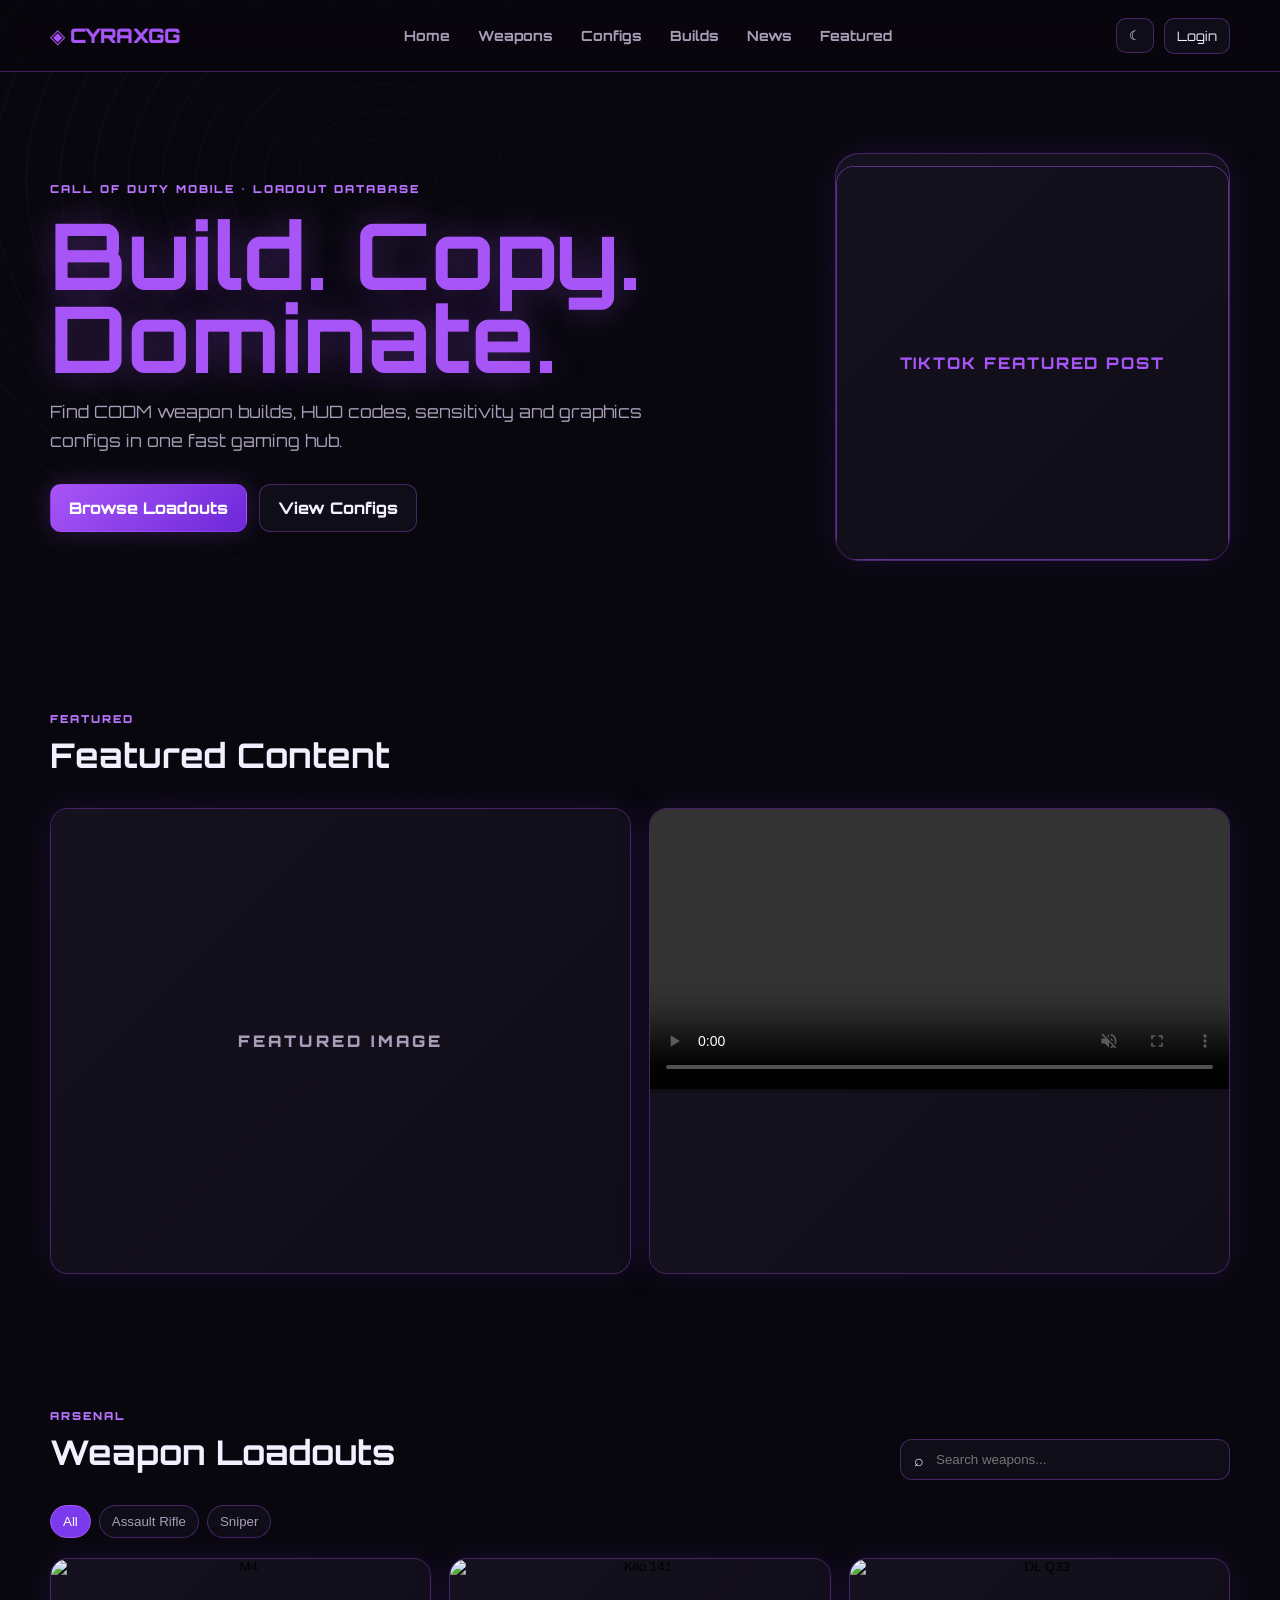
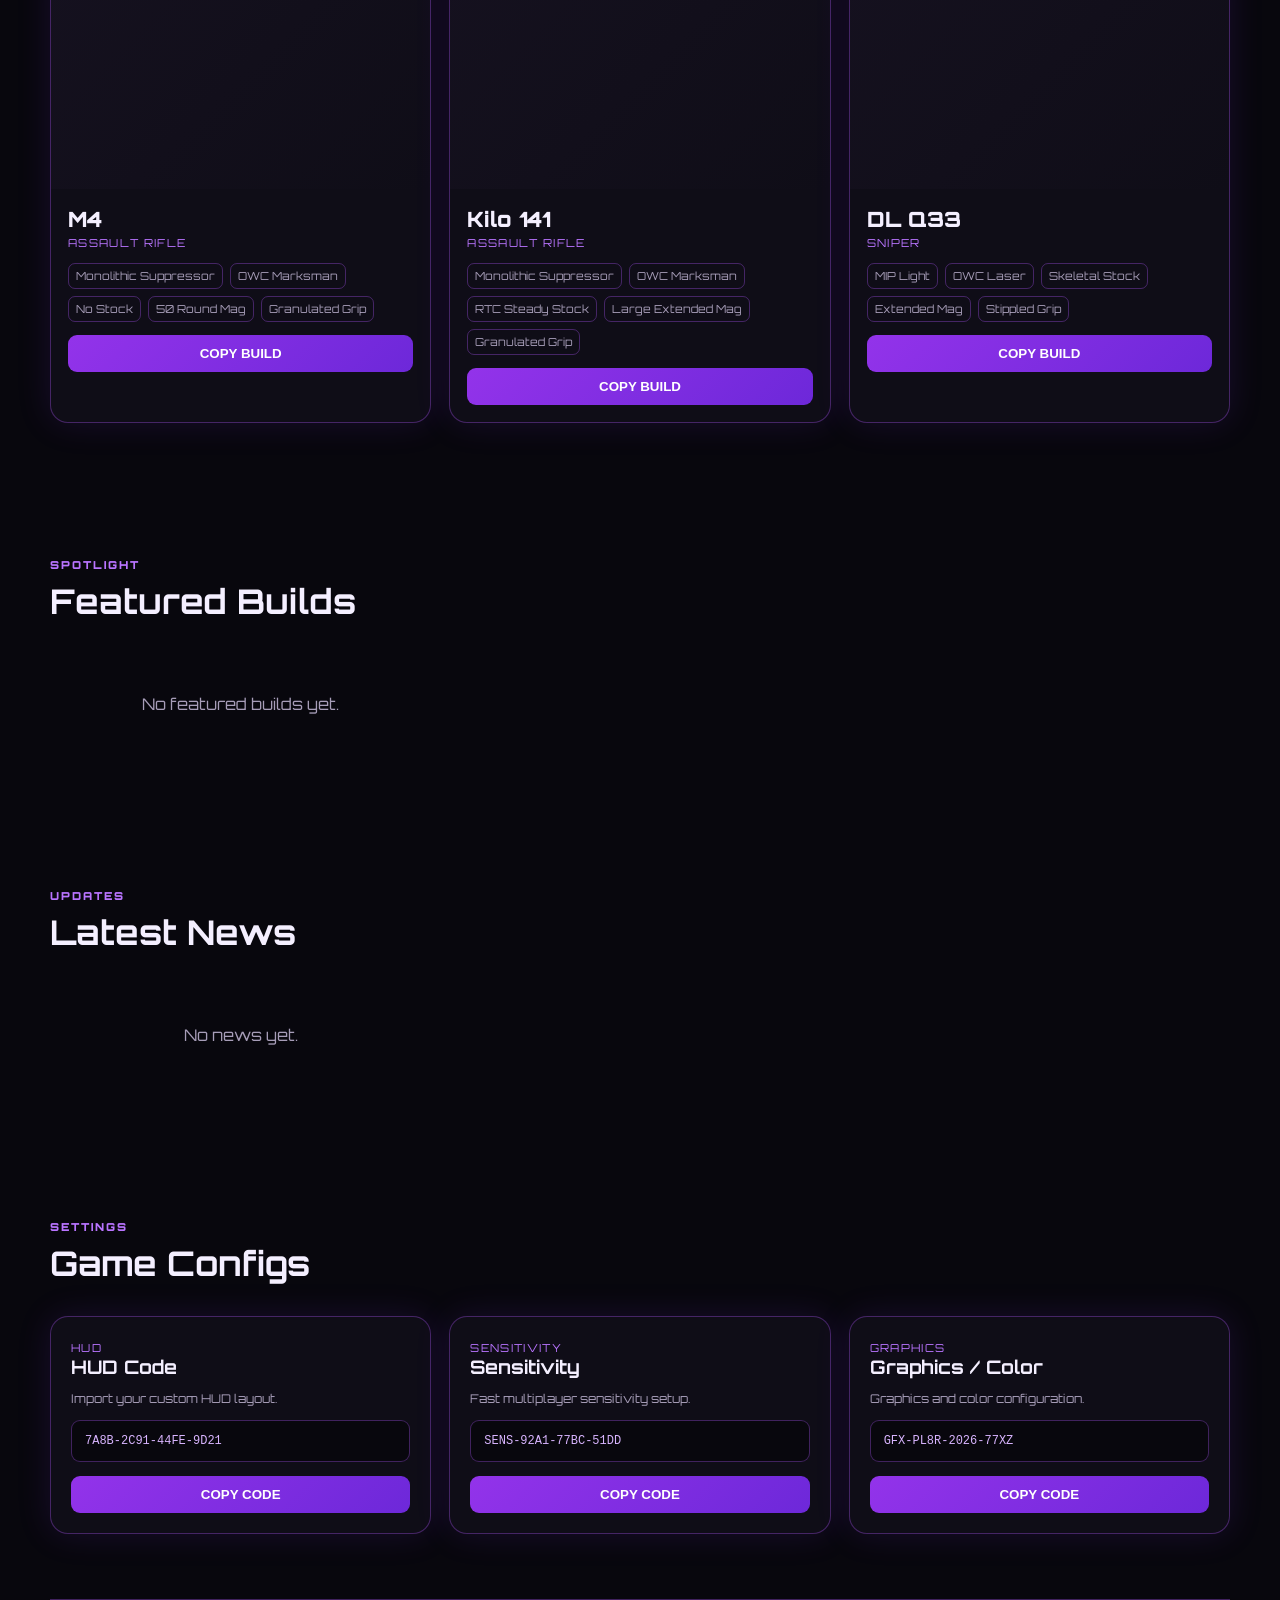
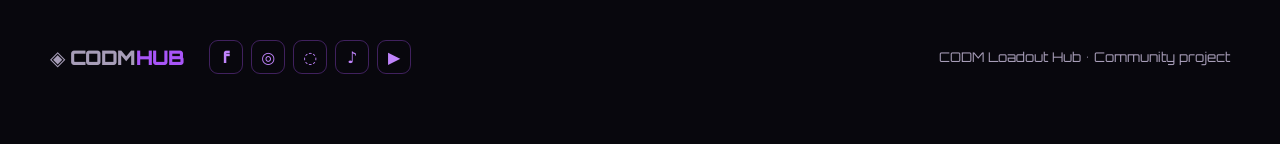
==== index.html @ 76de9006 "Update project" ====
<!DOCTYPE html>
<html lang="en">
<head>
  <meta charset="UTF-8">
  <meta name="viewport" content="width=device-width, initial-scale=1.0">
  <title>cyrax</title>
  <link rel="stylesheet" href="style.css">
</head>
<body>
  <div class="topo"></div>
  <header class="navbar">
    <a class="brand" href="#home"><span>◈</span> <span class="siteName">CYRAX</span><span>GG</span></a>
    <nav>
      <a href="#home">Home</a>
      <a href="#weapons">Weapons</a>
      <a href="#configs">Configs</a>
      <a href="#builds">Builds</a>
      <a href="#news">News</a>
      <a href="#featured">Featured</a>
    </nav>
    <div class="nav-actions">
      <button id="themeBtn" class="icon-btn" title="Toggle theme">☾</button>
      <a class="admin-link" href="admin/admin.html">Login</a>
    </div>
  </header>

  <main id="home">
    <section class="hero container">
      <div>
        <div class="eyebrow">CALL OF DUTY MOBILE • LOADOUT DATABASE</div>
        <h1><span id="heroTagline">Build. Copy.<br><span>Dominate.</span></span></h1>
        <p id="heroText">Find CODM weapon builds, HUD codes, sensitivity and graphics configs in one fast gaming hub.</p>
        <div class="hero-actions">
          <a class="btn primary" href="#weapons">Browse Loadouts</a>
          <a class="btn ghost" href="#configs">View Configs</a>
        </div>
      </div>
      <div class="hero-card tiktok-hero">
        <div class="scanline"></div>
        <div class="tiktok-frame" id="heroTikTok"><div class="video-placeholder">TIKTOK FEATURED POST</div></div>
        <a id="heroTikTokBtn" class="btn primary tiktok-btn" href="#" target="_blank" rel="noopener" style="display:none">GO TO THIS POST</a>
      </div>
    </section>

    <section id="featured" class="container section">
      <div class="section-head"><div><span class="eyebrow">FEATURED</span><h2>Featured Content</h2></div></div>
      <div class="featured-grid">
        <article class="featured-image panel" id="featuredImage">
          <div class="placeholder">FEATURED IMAGE</div>
        </article>
        <article class="featured-video panel" id="featuredVideoPanel">
          <video id="featuredVideo" controls muted loop playsinline></video>
          <div class="video-placeholder" id="videoPlaceholder">FEATURED VIDEO</div>
        </article>
      </div>
    </section>

    <section id="weapons" class="container section">
      <div class="section-head">
        <div><span class="eyebrow">ARSENAL</span><h2>Weapon Loadouts</h2></div>
        <div class="search-wrap"><span>⌕</span><input id="search" placeholder="Search weapons..." autocomplete="off"></div>
      </div>
      <div class="filters" id="filters"></div>
      <div class="weapon-grid" id="weaponGrid"></div>
      <div class="empty" id="weaponEmpty">No loadouts found.</div>

      <div class="weapon-modal" id="weaponModal" aria-hidden="true">
        <div class="weapon-modal-backdrop" data-close-weapon></div>
        <div class="weapon-modal-card" role="dialog" aria-modal="true" aria-labelledby="weaponModalTitle">
          <button class="weapon-modal-close" type="button" data-close-weapon aria-label="Close">×</button>
          <img id="weaponModalImage" src="" alt="Weapon build">
          <div class="weapon-modal-body">
            <span class="eyebrow" id="weaponModalCategory">WEAPON BUILD</span>
            <h3 id="weaponModalTitle"></h3>
            <div class="attachments" id="weaponModalAttachments"></div>
            <button class="copy" id="weaponModalCopy" type="button">COPY BUILD</button>
          </div>
        </div>
      </div>
    </section>

    <section id="builds" class="container section">
      <div class="section-head"><div><span class="eyebrow">SPOTLIGHT</span><h2>Featured Builds</h2></div></div>
      <div class="build-grid" id="buildGrid"></div>
    </section>

    <section id="news" class="container section">
      <div class="section-head"><div><span class="eyebrow">UPDATES</span><h2>Latest News</h2></div></div>
      <div class="news-grid" id="newsGrid"></div>
    </section>

    <section id="configs" class="container section">
      <div class="section-head"><div><span class="eyebrow">SETTINGS</span><h2>Game Configs</h2></div></div>
      <div class="config-grid" id="configGrid"></div>
    </section>
  </main>

  <footer class="footer container">
    <div class="brand">◈ CODM<span>HUB</span></div>
    <div class="socials">
      <a id="fb" href="#" aria-label="Facebook">f</a>
      <a id="ig" href="#" aria-label="Instagram">◎</a>
      <a id="dc" href="#" aria-label="Discord">◌</a>
    <a id="tt" href="#" aria-label="TikTok">♪</a><a id="yt" href="#" aria-label="YouTube">▶</a></div>
    <small>CODM Loadout Hub • Community project</small>
  </footer>

  <div id="toast" class="toast">Copied to clipboard</div>
  <script src="supabase.js"></script>
  <script src="app.js"></script>
</body>
</html>
---- style.css ----
@import url('https://fonts.googleapis.com/css2?family=Orbitron:wght@400;500;600;700;800;900&display=swap');

:root {
  --bg: #08070d;
  --panel: #0f0d17;
  --panel2: #15111f;
  --text: #f4efff;
  --muted: #a79db8;
  --purple: #a855f7;
  --purple2: #7c3aed;
  --border: rgba(168, 85, 247, .35);
  --shadow: 0 0 35px rgba(124, 58, 237, .14);
}

body.light {
  --bg: #f4f1f8;
  --panel: #fff;
  --panel2: #f5f0fb;
  --text: #17131e;
  --muted: #665c70;
  --border: rgba(124, 58, 237, .28);
  --shadow: 0 8px 30px rgba(55, 25, 85, .1)
}

* {
  box-sizing: border-box
}

html {
  scroll-behavior: smooth
}

body {
  margin: 0;
  background: var(--bg);
  color: var(--text);
  font-family: Orbitron, system-ui, -apple-system, Segoe UI, sans-serif;
  min-height: 100vh
}

a {
  text-decoration: none;
  color: inherit
}

.topo {
  position: fixed;
  inset: 0;
  pointer-events: none;
  opacity: .11;
  background-image: repeating-radial-gradient(ellipse at 30% 20%, transparent 0 16px, rgba(168, 85, 247, .5) 17px 18px, transparent 19px 34px);
  mask-image: linear-gradient(135deg, #000, transparent 70%);
  z-index: -1
}

.navbar {
  height: 72px;
  display: flex;
  align-items: center;
  justify-content: space-between;
  padding: 0 max(22px, calc((100% - 1180px)/2));
  position: sticky;
  top: 0;
  z-index: 20;
  background: color-mix(in srgb, var(--bg) 88%, transparent);
  backdrop-filter: blur(16px);
  border-bottom: 1px solid var(--border)
}

.brand {
  font-weight: 900;
  letter-spacing: -.04em;
  font-size: 20px
}

.brand span {
  color: var(--purple)
}

nav {
  display: flex;
  gap: 28px;
  color: var(--muted);
  font-size: 14px;
  font-weight: 700
}

nav a:hover {
  color: var(--text)
}

.nav-actions {
  display: flex;
  align-items: center;
  gap: 10px
}

.icon-btn,
.admin-link {
  border: 1px solid var(--border);
  background: var(--panel);
  color: var(--text);
  border-radius: 10px;
  padding: 9px 12px;
  cursor: pointer
}

.admin-link {
  font-size: 13px
}

.container {
  width: min(1180px, calc(100% - 36px));
  margin: auto
}

.hero {
  min-height: 570px;
  display: grid;
  grid-template-columns: 1.3fr .7fr;
  align-items: center;
  gap: 50px
}

.eyebrow {
  font-size: 11px;
  letter-spacing: .18em;
  color: #b974ff;
  font-weight: 900
}

.hero h1 {
  font-size: clamp(52px, 8vw, 92px);
  line-height: .9;
  margin: 18px 0
}

.hero h1 span {
  color: var(--purple);
  text-shadow: 0 0 35px rgba(168, 85, 247, .35)
}

.hero p {
  color: var(--muted);
  font-size: 17px;
  line-height: 1.7;
  max-width: 600px
}

.hero-actions {
  display: flex;
  gap: 12px;
  margin-top: 28px
}

.btn {
  padding: 13px 18px;
  border-radius: 11px;
  font-weight: 800;
  border: 1px solid var(--border)
}

.primary {
  background: linear-gradient(135deg, #a855f7, #6d28d9);
  color: white;
  box-shadow: 0 0 25px rgba(168, 85, 247, .25)
}

.ghost {
  background: var(--panel)
}

.hero-card {
  min-height: 0;
  border: 1px solid var(--border);
  border-radius: 24px;
  background: linear-gradient(145deg, var(--panel2), var(--panel));
  box-shadow: var(--shadow);
  display: grid;
  place-items: center;
  position: relative;
  overflow: hidden
}

.hero-card:before,
.panel:before,
.weapon-card:before,
.config-card:before {
  content: "";
  position: absolute;
  inset: -1px;
  border-radius: inherit;
  padding: 1px;
  background: linear-gradient(90deg, transparent, #a855f7, transparent, #7c3aed, transparent);
  -webkit-mask: linear-gradient(#000 0 0) content-box, linear-gradient(#000 0 0);
  -webkit-mask-composite: xor;
  mask: linear-gradient(#000 0 0) content-box, linear-gradient(#000 0 0);
  mask-composite: exclude;
  animation: borderFlow 5s linear infinite;
  pointer-events: none
}

@keyframes borderFlow {
  to {
    transform: rotate(360deg)
  }
}

.hero-stat {
  text-align: center
}

.hero-stat strong {
  display: block;
  font-size: 44px
}

.hero-stat span {
  font-size: 10px;
  letter-spacing: .2em;
  color: var(--muted)
}

.section {
  padding: 65px 0
}

.section-head {
  display: flex;
  align-items: end;
  justify-content: space-between;
  gap: 20px;
  margin-bottom: 25px
}

h2 {
  font-size: 34px;
  margin: 7px 0
}

.search-wrap {
  display: flex;
  align-items: center;
  gap: 8px;
  background: var(--panel);
  border: 1px solid var(--border);
  border-radius: 12px;
  padding: 0 13px;
  width: min(330px, 100%)
}

.search-wrap input {
  width: 100%;
  border: 0;
  outline: 0;
  background: transparent;
  color: var(--text);
  padding: 12px 4px
}

.filters {
  display: flex;
  gap: 8px;
  flex-wrap: wrap;
  margin-bottom: 20px
}

.filter {
  border: 1px solid var(--border);
  background: var(--panel);
  color: var(--muted);
  padding: 8px 12px;
  border-radius: 999px;
  cursor: pointer
}

.filter.active {
  background: #7c3aed;
  color: white;
  border-color: #a855f7
}

.weapon-grid {
  display: grid;
  grid-template-columns: repeat(3, 1fr);
  gap: 18px
}

.weapon-card,
.config-card,
.panel {
  position: relative;
  overflow: hidden;
  background: var(--panel);
  border: 1px solid var(--border);
  border-radius: 18px;
  box-shadow: var(--shadow)
}

.weapon-images {
  display: grid;
  grid-template-columns: 80px 1fr;
  gap: 10px;
  height: 170px;
  background: linear-gradient(135deg, var(--panel2), var(--panel));
  padding: 14px
}

.weapon-images img {
  width: 100%;
  height: 100%;
  object-fit: contain;
  border-radius: 10px;
  background: rgba(0, 0, 0, .15)
}

.weapon-images img:last-child {
  object-fit: cover
}

.weapon-body {
  padding: 17px
}

.weapon-name {
  font-size: 21px;
  font-weight: 900
}

.weapon-cat {
  font-size: 11px;
  color: #b974ff;
  text-transform: uppercase;
  letter-spacing: .12em;
  margin-top: 4px
}

.attachments {
  display: flex;
  flex-wrap: wrap;
  gap: 7px;
  margin: 13px 0
}

.tag {
  font-size: 11px;
  color: var(--muted);
  border: 1px solid var(--border);
  border-radius: 7px;
  padding: 5px 7px
}

.copy {
  width: 100%;
  border: 0;
  background: linear-gradient(135deg, #9333ea, #6d28d9);
  color: white;
  padding: 11px;
  border-radius: 9px;
  font-weight: 800;
  cursor: pointer
}

.config-grid {
  display: grid;
  grid-template-columns: repeat(3, 1fr);
  gap: 18px
}

.config-card {
  padding: 20px
}

.config-card h3 {
  margin: 0 0 6px
}

.config-card p {
  color: var(--muted);
  font-size: 12px
}

.code {
  background: #08070d;
  border: 1px solid var(--border);
  border-radius: 9px;
  padding: 13px;
  font-family: monospace;
  font-size: 12px;
  word-break: break-all;
  margin: 14px 0;
  color: #d8b4fe
}

.featured-grid {
  display: grid;
  grid-template-columns: 1fr 1fr;
  gap: 18px
}

.featured-image {
  min-height: 280px
}

.placeholder,
.video-placeholder {
  height: 100%;
  min-height: 280px;
  display: grid;
  place-items: center;
  color: var(--muted);
  letter-spacing: .2em;
  font-weight: 900;
  background: linear-gradient(135deg, var(--panel2), var(--panel))
}

.featured-image img {
  width: 100%;
  height: 100%;
  object-fit: cover
}

.featured-video video {
  width: 100%;
  height: 280px;
  object-fit: cover
}

.empty {
  display: none;
  text-align: center;
  color: var(--muted);
  padding: 40px
}

.footer {
  padding: 40px 0 70px;
  display: flex;
  align-items: center;
  gap: 25px;
  border-top: 1px solid var(--border);
  color: var(--muted)
}

.footer small {
  margin-left: auto
}

.socials {
  display: flex;
  gap: 8px
}

.socials a {
  width: 34px;
  height: 34px;
  border: 1px solid var(--border);
  border-radius: 9px;
  display: grid;
  place-items: center;
  color: #c084fc;
  font-weight: 900
}

.toast {
  position: fixed;
  right: 22px;
  bottom: 22px;
  background: #17111f;
  border: 1px solid #a855f7;
  padding: 12px 16px;
  border-radius: 10px;
  transform: translateY(100px);
  opacity: 0;
  transition: .25s;
  z-index: 50
}

.toast.show {
  transform: none;
  opacity: 1
}

@media(max-width:800px) {
  nav {
    display: none
  }

  .hero {
    grid-template-columns: 1fr;
    padding-top: 50px
  }

  .hero-card {
    min-height: 220px
  }

  .weapon-grid,
  .config-grid,
  .featured-grid {
    grid-template-columns: 1fr
  }

  .section-head {
    align-items: stretch;
    flex-direction: column
  }

  .search-wrap {
    width: 100%
  }

  .footer {
    flex-wrap: wrap
  }

  .footer small {
    margin-left: 0;
    width: 100%
  }
}

.news-grid,
.build-grid {
  display: grid;
  grid-template-columns: repeat(3, 1fr);
  gap: 18px
}

.news-card,
.build-card {
  position: relative;
  overflow: hidden;
  background: var(--panel);
  border: 1px solid var(--border);
  border-radius: 18px;
  box-shadow: var(--shadow)
}

.news-card img,
.build-card>img {
  width: 100%;
  height: 170px;
  object-fit: cover
}

.news-body,
.build-body {
  padding: 18px
}

.news-body small,
.build-body small {
  color: #b974ff;
  font-weight: 800;
  letter-spacing: .1em;
  font-size: 10px
}

.news-body h3,
.build-body h3 {
  margin: 8px 0
}

.news-body p,
.build-body p {
  color: var(--muted);
  font-size: 13px;
  line-height: 1.6
}

.empty.show {
  display: block
}

.siteName {
  color: inherit
}

.footer .socials a {
  display: grid
}

@media(max-width:800px) {

  .news-grid,
  .build-grid {
    grid-template-columns: 1fr
  }
}

.weapon-image-trigger {
  display: block;
  width: 100%;
  height: 230px;
  padding: 0;
  border: 0;
  background: linear-gradient(135deg, var(--panel2), var(--panel));
  cursor: pointer;
  position: relative;
  overflow: hidden
}

.weapon-image-trigger:after {
  content: "CLICK TO VIEW BUILD";
  position: absolute;
  left: 50%;
  bottom: 14px;
  transform: translateX(-50%);
  padding: 7px 10px;
  border: 1px solid rgba(192, 132, 252, .45);
  border-radius: 8px;
  background: rgba(8, 7, 13, .78);
  color: #e9d5ff;
  font-size: 9px;
  letter-spacing: .12em;
  font-weight: 900;
  opacity: 0;
  transition: .2s;
  white-space: nowrap
}

.weapon-image-trigger:hover:after {
  opacity: 1
}

.weapon-image-trigger img {
  width: 100%;
  height: 100%;
  object-fit: cover;
  display: block;
  transition: transform .3s
}

.weapon-image-trigger:hover img {
  transform: scale(1.04)
}

.weapon-modal {
  position: fixed;
  inset: 0;
  display: none;
  align-items: center;
  justify-content: center;
  padding: 20px;
  z-index: 100
}

.weapon-modal.open {
  display: flex
}

.weapon-modal-backdrop {
  position: absolute;
  inset: 0;
  background: rgba(0, 0, 0, .78);
  backdrop-filter: blur(8px)
}

.weapon-modal-card {
  position: relative;
  width: min(760px, 100%);
  max-height: 90vh;
  overflow: auto;
  background: var(--panel);
  border: 1px solid var(--border);
  border-radius: 22px;
  box-shadow: var(--shadow);
  z-index: 1
}

.weapon-modal-card:before {
  content: "";
  position: absolute;
  inset: -1px;
  border-radius: inherit;
  padding: 1px;
  background: linear-gradient(90deg, transparent, #a855f7, transparent, #7c3aed, transparent);
  -webkit-mask: linear-gradient(#000 0 0) content-box, linear-gradient(#000 0 0);
  mask: linear-gradient(#000 0 0) content-box, linear-gradient(#000 0 0);
  -webkit-mask-composite: xor;
  mask-composite: exclude;
  animation: borderFlow 5s linear infinite;
  pointer-events: none
}

.weapon-modal-card>img {
  width: 100%;
  max-height: 55vh;
  object-fit: contain;
  display: block;
  background: var(--panel2);
  border-radius: 21px 21px 0 0
}

.weapon-modal-body {
  padding: 20px
}

.weapon-modal-body h3 {
  font-size: 30px;
  margin: 7px 0
}

.weapon-modal-close {
  position: absolute;
  right: 14px;
  top: 14px;
  width: 38px;
  height: 38px;
  border: 1px solid var(--border);
  border-radius: 10px;
  background: rgba(8, 7, 13, .8);
  color: #fff;
  font-size: 25px;
  line-height: 1;
  cursor: pointer;
  z-index: 2
}

.modal-open {
  overflow: hidden
}

.tiktok-hero {
  min-height: 0;
  display: flex;
  flex-direction: column;
  justify-content: center;
  align-items: center;
  gap: 12px;
  position: relative;
  overflow: hidden
}

.tiktok-frame {
  width: min(100%, 420px);
  aspect-ratio: 1/1;
  border: 1px solid rgba(168, 85, 247, .55);
  border-radius: 18px;
  overflow: hidden;
  background: #08060c
}

.tiktok-frame iframe {
  width: 100%;
  height: 100%;
  border: 0
}

.tiktok-btn {
  width: min(100%, 420px);
  justify-content: center
}

.video-placeholder {
  display: grid;
  place-items: center;
  height: 100%;
  min-height: 180px;
  color: #a855f7;
  font-weight: 800;
  letter-spacing: .12em;
  text-align: center;
  padding: 20px
}

.featured-image[style*="display: none"] {
  display: none !important
}

@media(max-width:400) {
  .hero-card {
    min-height: 0
  }

  .tiktok-hero {
    min-height: 0
  }

  .tiktok-frame {
    width: min(100%, 320px)
  }

  .tiktok-btn {
    width: min(100%, 320px)
  }
}
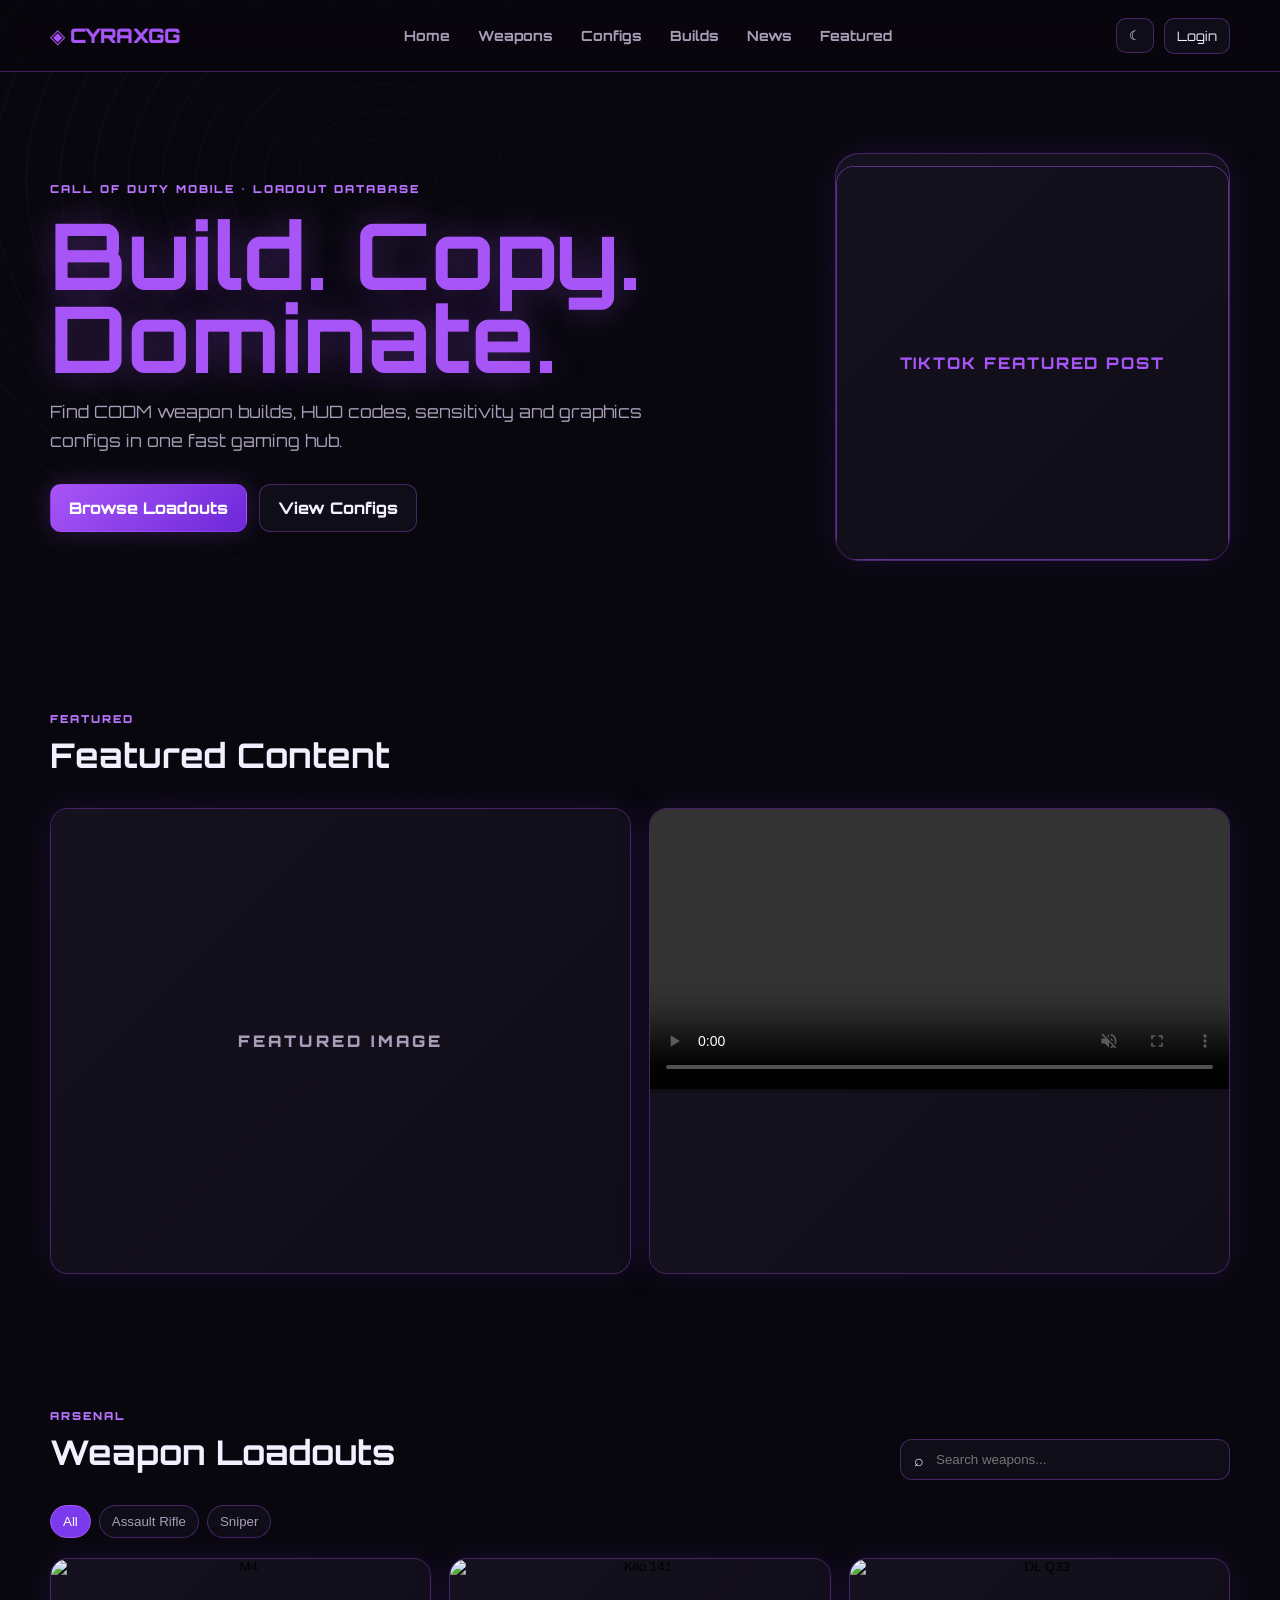
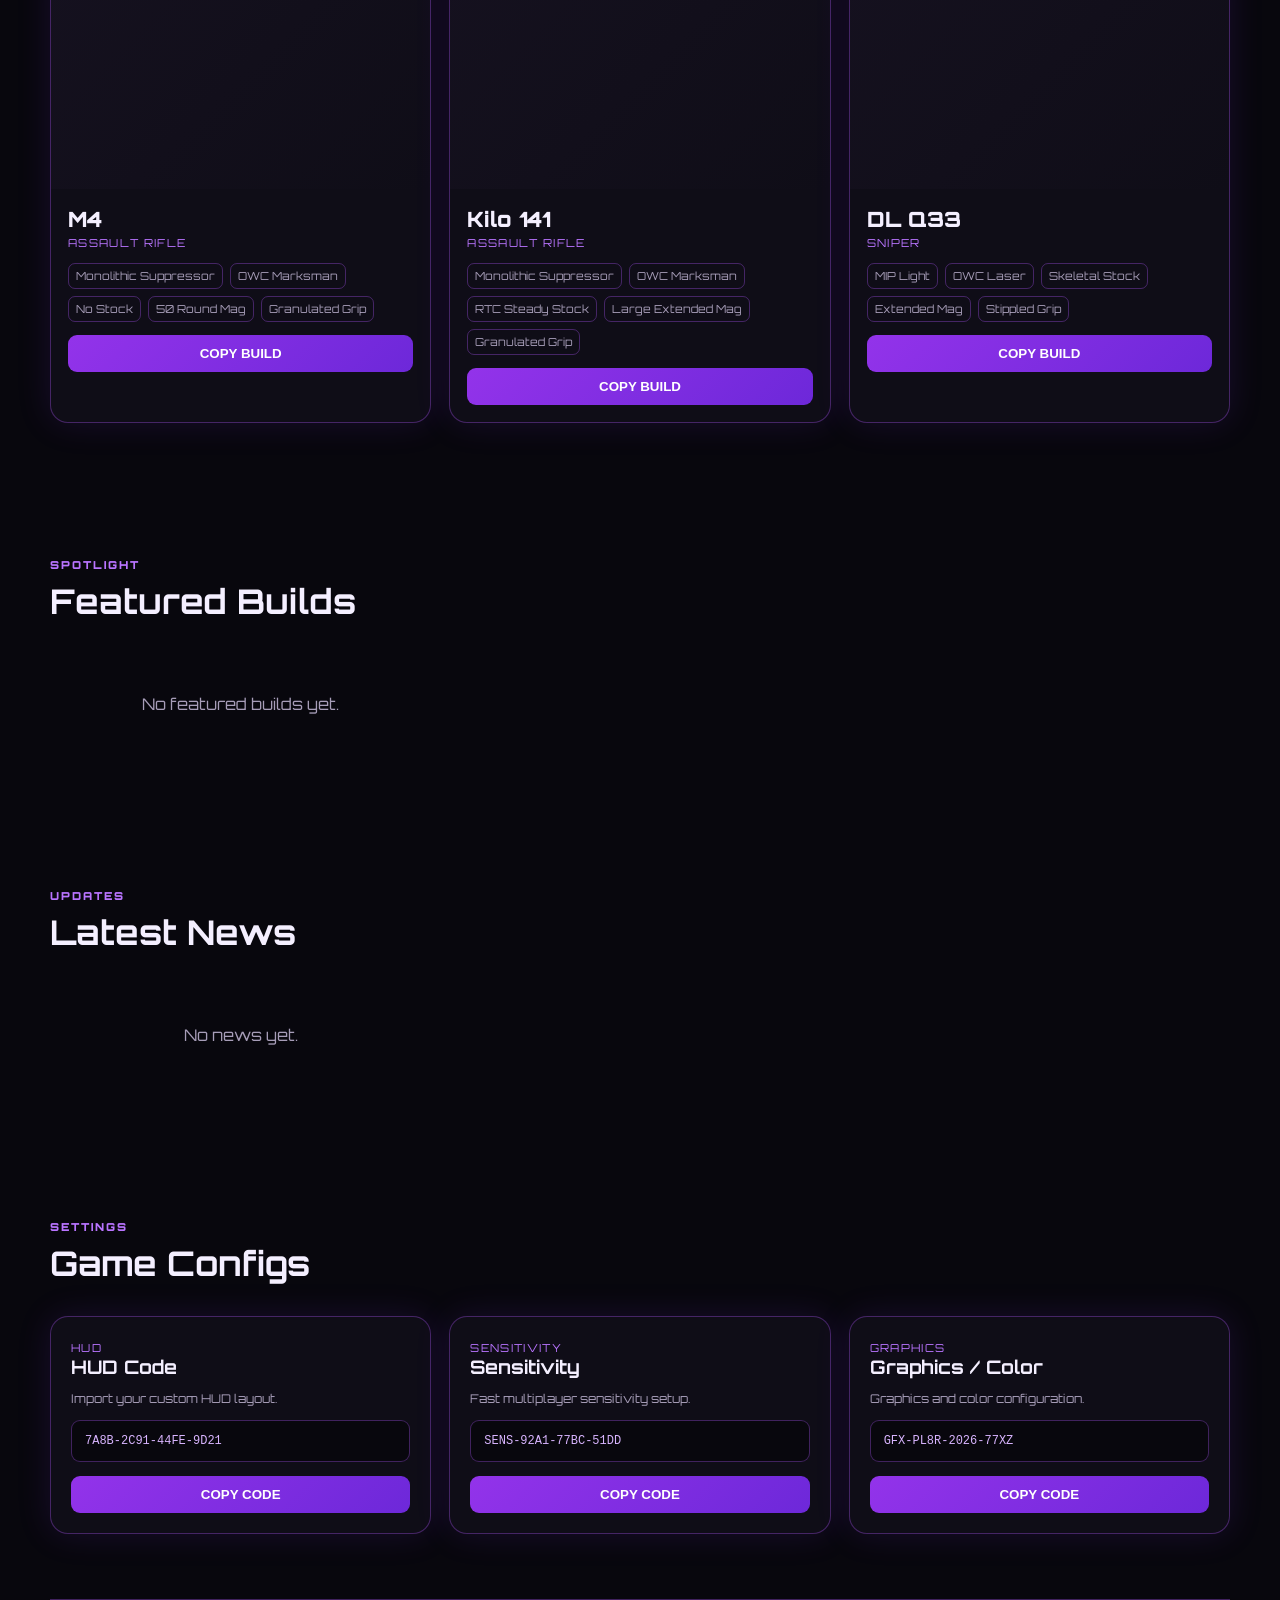
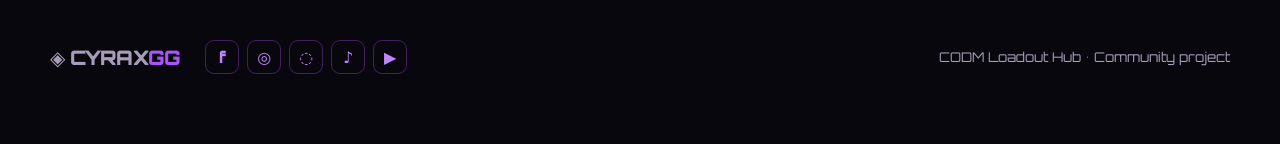
==== commit ec3d8a75: "update index.html" ====
--- a/index.html
+++ b/index.html
@@ -96,7 +96,7 @@
   </main>
 
   <footer class="footer container">
-    <div class="brand">◈ CODM<span>HUB</span></div>
+    <div class="brand">◈ CYRAX<span>GG</span></div>
     <div class="socials">
       <a id="fb" href="#" aria-label="Facebook">f</a>
       <a id="ig" href="#" aria-label="Instagram">◎</a>
